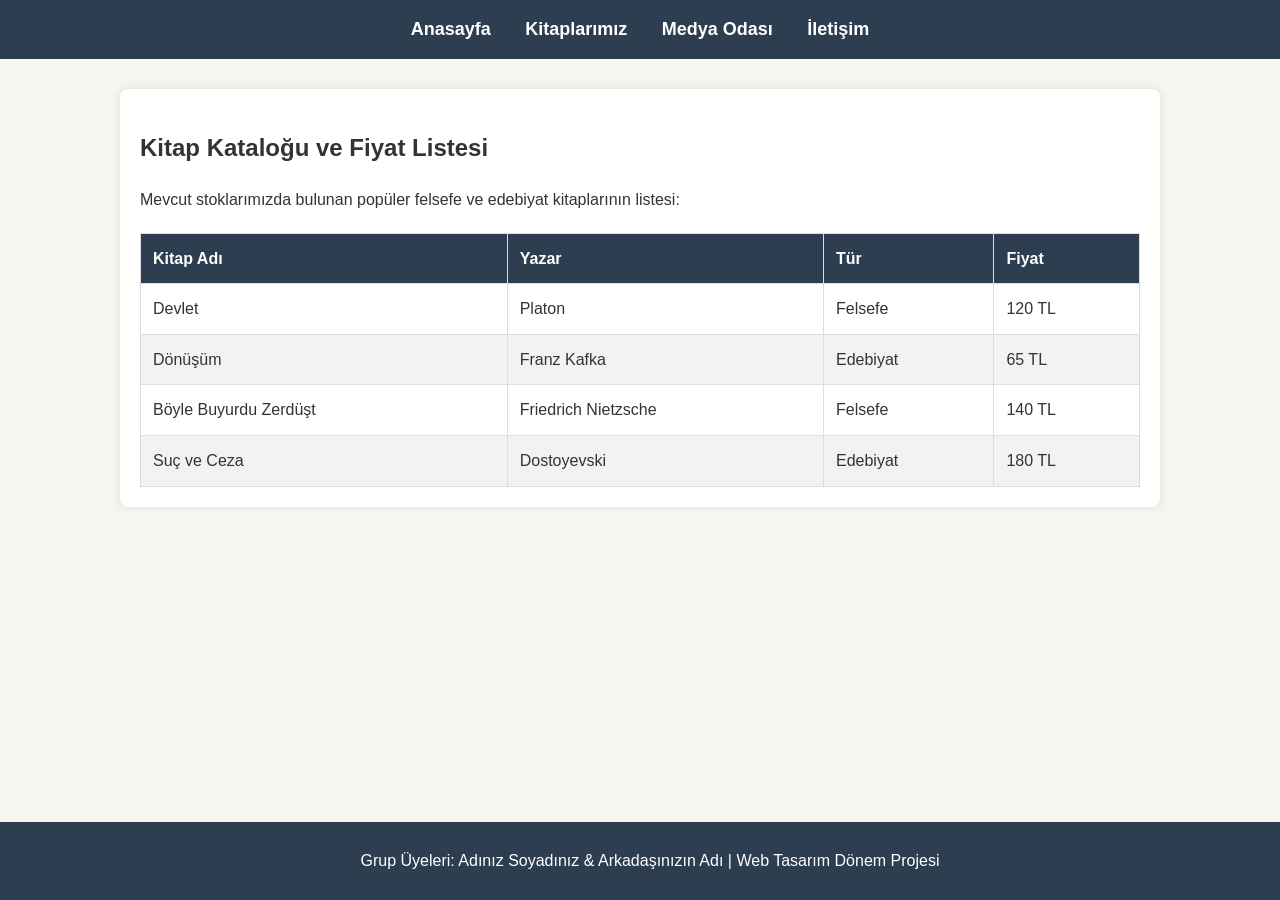
==== books.html @ affbc499 "Update books.html" ====
<!DOCTYPE html>
<html lang="tr">
<head>
    <meta charset="UTF-8">
    <title>Kitaplarımız | Fiyat Listesi</title>
    <link rel="stylesheet" href="style.css">
    
    <style>
        table {
            width: 100%;
            border-collapse: collapse;
            margin-top: 20px;
        }
        th, td {
            border: 1px solid #ddd;
            padding: 12px;
            text-align: left;
        }
        th {
            background-color: #2c3e50;
            color: white;
        }
        tr:nth-child(even) {
            background-color: #f2f2f2;
        }
    </style>
</head>
<body>

    <nav>
        <a href="index.html">Anasayfa</a>
        <a href="books.html">Kitaplarımız</a>
        <a href="media.html">Medya Odası</a>
        <a href="contact.html">İletişim</a>
    </nav>

    <div class="container">
        <h2>Kitap Kataloğu ve Fiyat Listesi</h2>
        <p>Mevcut stoklarımızda bulunan popüler felsefe ve edebiyat kitaplarının listesi:</p>

        <table>
            <thead>
                <tr>
                    <th>Kitap Adı</th>
                    <th>Yazar</th>
                    <th>Tür</th>
                    <th>Fiyat</th>
                </tr>
            </thead>
            <tbody>
                <tr>
                    <td>Devlet</td>
                    <td>Platon</td>
                    <td>Felsefe</td>
                    <td>120 TL</td>
                </tr>
                <tr>
                    <td>Dönüşüm</td>
                    <td>Franz Kafka</td>
                    <td>Edebiyat</td>
                    <td>65 TL</td>
                </tr>
                <tr>
                    <td>Böyle Buyurdu Zerdüşt</td>
                    <td>Friedrich Nietzsche</td>
                    <td>Felsefe</td>
                    <td>140 TL</td>
                </tr>
                <tr>
                    <td>Suç ve Ceza</td>
                    <td>Dostoyevski</td>
                    <td>Edebiyat</td>
                    <td>180 TL</td>
                </tr>
            </tbody>
        </table>
    </div>

    <footer>
        <p>Grup Üyeleri: Adınız Soyadınız & Arkadaşınızın Adı | Web Tasarım Dönem Projesi</p>
    </footer>

</body>
</html>
---- style.css ----
/* style.css */
body {
    font-family: 'Segoe UI', Tahoma, Geneva, Verdana, sans-serif;
    margin: 0;
    padding: 0;
    background-color: #f7f5f0;
    color: #333;
    line-height: 1.6;
}

/* Şablon Menü Çubuğu (Navigation) */
nav {
    background-color: #2c3e50;
    padding: 15px;
    text-align: center;
}

nav a {
    color: white;
    text-decoration: none;
    margin: 0 15px;
    font-weight: bold;
    font-size: 18px;
}

nav a:hover {
    color: #f1c40f;
}

/* Sayfa İçerik Alanı */
.container {
    max-width: 1000px;
    margin: 30px auto;
    padding: 20px;
    background-color: white;
    box-shadow: 0 0 10px rgba(0,0,0,0.1);
    border-radius: 8px;
    margin-bottom: 80px; /* Footer'ın altında kalmaması için */
}

/* Şablon Alt Bilgi (Footer) */
footer {
    background-color: #2c3e50;
    color: white;
    text-align: center;
    padding: 10px;
    position: fixed;
    bottom: 0;
    width: 100%;
}
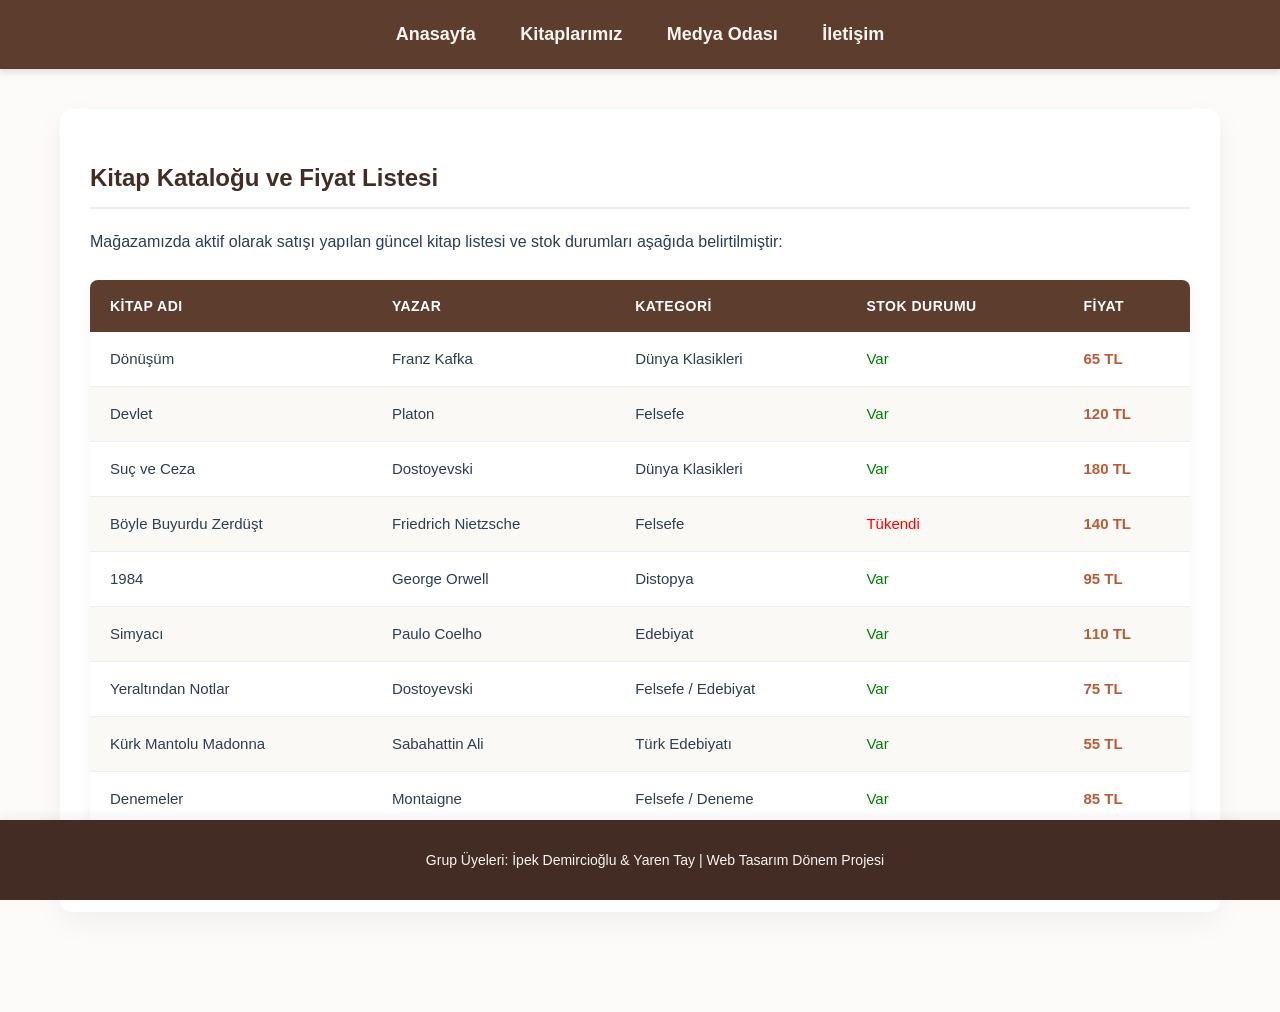
==== commit 335e3be1: "Update books.html" ====
--- a/books.html
+++ b/books.html
@@ -9,19 +9,37 @@
         table {
             width: 100%;
             border-collapse: collapse;
-            margin-top: 20px;
+            margin-top: 25px;
+            box-shadow: 0 4px 15px rgba(0,0,0,0.05);
+            border-radius: 8px;
+            overflow: hidden;
         }
         th, td {
-            border: 1px solid #ddd;
-            padding: 12px;
+            padding: 15px 20px;
             text-align: left;
         }
         th {
-            background-color: #2c3e50;
+            background-color: #5c3d2e;
             color: white;
+            font-weight: 600;
+            text-transform: uppercase;
+            font-size: 14px;
+            letter-spacing: 0.5px;
+        }
+        td {
+            border-bottom: 1px solid #eee;
+            font-size: 15px;
         }
         tr:nth-child(even) {
-            background-color: #f2f2f2;
+            background-color: #fbf9f6;
+        }
+        tr:hover {
+            background-color: #f3ede6;
+            transition: background-color 0.2s ease;
+        }
+        .price-tag {
+            font-weight: bold;
+            color: #b85c38;
         }
     </style>
 </head>
@@ -36,48 +54,95 @@
 
     <div class="container">
         <h2>Kitap Kataloğu ve Fiyat Listesi</h2>
-        <p>Mevcut stoklarımızda bulunan popüler felsefe ve edebiyat kitaplarının listesi:</p>
+        <p>Mağazamızda aktif olarak satışı yapılan güncel kitap listesi ve stok durumları aşağıda belirtilmiştir:</p>
 
         <table>
             <thead>
                 <tr>
                     <th>Kitap Adı</th>
                     <th>Yazar</th>
-                    <th>Tür</th>
+                    <th>Kategori</th>
+                    <th>Stok Durumu</th>
                     <th>Fiyat</th>
                 </tr>
             </thead>
             <tbody>
                 <tr>
+                    <td>Dönüşüm</td>
+                    <td>Franz Kafka</td>
+                    <td>Dünya Klasikleri</td>
+                    <td style="color: green; font-weight: 500;">Var</td>
+                    <td class="price-tag">65 TL</td>
+                </tr>
+                <tr>
                     <td>Devlet</td>
                     <td>Platon</td>
                     <td>Felsefe</td>
-                    <td>120 TL</td>
+                    <td style="color: green; font-weight: 500;">Var</td>
+                    <td class="price-tag">120 TL</td>
                 </tr>
                 <tr>
-                    <td>Dönüşüm</td>
-                    <td>Franz Kafka</td>
-                    <td>Edebiyat</td>
-                    <td>65 TL</td>
+                    <td>Suç ve Ceza</td>
+                    <td>Dostoyevski</td>
+                    <td>Dünya Klasikleri</td>
+                    <td style="color: green; font-weight: 500;">Var</td>
+                    <td class="price-tag">180 TL</td>
                 </tr>
                 <tr>
                     <td>Böyle Buyurdu Zerdüşt</td>
                     <td>Friedrich Nietzsche</td>
                     <td>Felsefe</td>
-                    <td>140 TL</td>
+                    <td style="color: red; font-weight: 500;">Tükendi</td>
+                    <td class="price-tag">140 TL</td>
                 </tr>
                 <tr>
-                    <td>Suç ve Ceza</td>
+                    <td>1984</td>
+                    <td>George Orwell</td>
+                    <td>Distopya</td>
+                    <td style="color: green; font-weight: 500;">Var</td>
+                    <td class="price-tag">95 TL</td>
+                </tr>
+                <tr>
+                    <td>Simyacı</td>
+                    <td>Paulo Coelho</td>
+                    <td>Edebiyat</td>
+                    <td style="color: green; font-weight: 500;">Var</td>
+                    <td class="price-tag">110 TL</td>
+                </tr>
+                <tr>
+                    <td>Yeraltından Notlar</td>
                     <td>Dostoyevski</td>
+                    <td>Felsefe / Edebiyat</td>
+                    <td style="color: green; font-weight: 500;">Var</td>
+                    <td class="price-tag">75 TL</td>
+                </tr>
+                <tr>
+                    <td>Kürk Mantolu Madonna</td>
+                    <td>Sabahattin Ali</td>
+                    <td>Türk Edebiyatı</td>
+                    <td style="color: green; font-weight: 500;">Var</td>
+                    <td class="price-tag">55 TL</td>
+                </tr>
+                <tr>
+                    <td>Denemeler</td>
+                    <td>Montaigne</td>
+                    <td>Felsefe / Deneme</td>
+                    <td style="color: green; font-weight: 500;">Var</td>
+                    <td class="price-tag">85 TL</td>
+                </tr>
+                <tr>
+                    <td>Körlük</td>
+                    <td>José Saramago</td>
                     <td>Edebiyat</td>
-                    <td>180 TL</td>
+                    <td style="color: red; font-weight: 500;">Tükendi</td>
+                    <td class="price-tag">130 TL</td>
                 </tr>
             </tbody>
         </table>
     </div>
 
     <footer>
-        <p>Grup Üyeleri: Adınız Soyadınız & Arkadaşınızın Adı | Web Tasarım Dönem Projesi</p>
+        <p>Grup Üyeleri: İpek Demircioğlu & Yaren Tay | Web Tasarım Dönem Projesi</p>
     </footer>
 
 </body>
--- a/style.css
+++ b/style.css
@@ -3,48 +3,59 @@
     font-family: 'Segoe UI', Tahoma, Geneva, Verdana, sans-serif;
     margin: 0;
     padding: 0;
-    background-color: #f7f5f0;
-    color: #333;
+    background-color: #fcfbfa; /* Kitap sayfalarını andıran hafif sıcak beyaz */
+    color: #2c3e50;
     line-height: 1.6;
 }
 
-/* Şablon Menü Çubuğu (Navigation) */
+/* Şık Menü Çubuğu */
 nav {
-    background-color: #2c3e50;
-    padding: 15px;
+    background-color: #5c3d2e; /* Kitaplık/Ahşap tonlarında kahverengi */
+    padding: 20px;
     text-align: center;
+    box-shadow: 0 4px 6px rgba(0,0,0,0.1);
 }
 
 nav a {
-    color: white;
+    color: #f8f5f1;
     text-decoration: none;
-    margin: 0 15px;
-    font-weight: bold;
+    margin: 0 20px;
+    font-weight: 600;
     font-size: 18px;
+    transition: color 0.3s ease;
 }
 
 nav a:hover {
-    color: #f1c40f;
+    color: #e8c4b8;
 }
 
 /* Sayfa İçerik Alanı */
 .container {
-    max-width: 1000px;
-    margin: 30px auto;
-    padding: 20px;
+    max-width: 1100px;
+    margin: 40px auto;
+    padding: 30px;
     background-color: white;
-    box-shadow: 0 0 10px rgba(0,0,0,0.1);
-    border-radius: 8px;
-    margin-bottom: 80px; /* Footer'ın altında kalmaması için */
+    box-shadow: 0 10px 30px rgba(0,0,0,0.05);
+    border-radius: 12px;
+    margin-bottom: 100px;
 }
 
-/* Şablon Alt Bilgi (Footer) */
+h1, h2, h3 {
+    color: #432c23;
+    border-bottom: 2px solid #f0eae4;
+    padding-bottom: 10px;
+}
+
+/* Sabit Alt Bilgi (Footer) */
 footer {
-    background-color: #2c3e50;
-    color: white;
+    background-color: #432c23;
+    color: #f8f5f1;
     text-align: center;
-    padding: 10px;
+    padding: 15px;
     position: fixed;
     bottom: 0;
     width: 100%;
-}+    font-size: 14px;
+    box-shadow: 0 -4px 10px rgba(0,0,0,0.05);
+    z-index: 1000;
+}
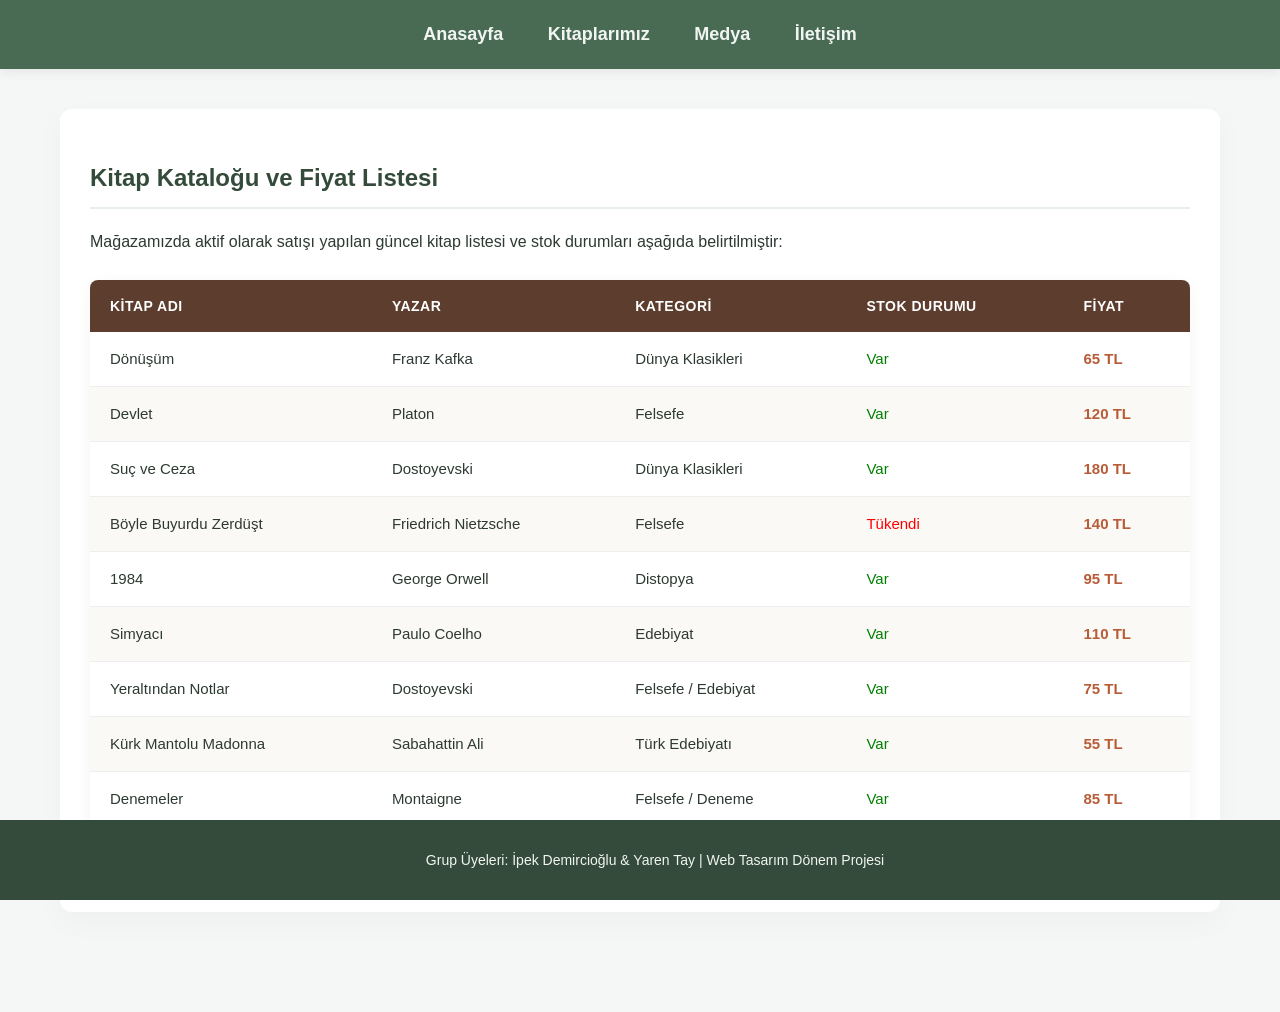
==== commit b0a528a4: "Update books.html" ====
--- a/books.html
+++ b/books.html
@@ -48,7 +48,7 @@
     <nav>
         <a href="index.html">Anasayfa</a>
         <a href="books.html">Kitaplarımız</a>
-        <a href="media.html">Medya Odası</a>
+        <a href="media.html">Medya</a>
         <a href="contact.html">İletişim</a>
     </nav>
 
--- a/style.css
+++ b/style.css
@@ -3,30 +3,30 @@
     font-family: 'Segoe UI', Tahoma, Geneva, Verdana, sans-serif;
     margin: 0;
     padding: 0;
-    background-color: #fcfbfa; /* Kitap sayfalarını andıran hafif sıcak beyaz */
-    color: #2c3e50;
+    background-color: #f4f7f5; /* Çok hafif pastel yeşil beyazı */
+    color: #2d3a31;
     line-height: 1.6;
 }
 
-/* Şık Menü Çubuğu */
+/* Şık Pastel Yeşil Menü Çubuğu */
 nav {
-    background-color: #5c3d2e; /* Kitaplık/Ahşap tonlarında kahverengi */
+    background-color: #4a6b53; /* Ana pastel yeşil tonu */
     padding: 20px;
     text-align: center;
-    box-shadow: 0 4px 6px rgba(0,0,0,0.1);
+    box-shadow: 0 4px 10px rgba(0,0,0,0.06);
 }
 
 nav a {
-    color: #f8f5f1;
+    color: #f0f5f1;
     text-decoration: none;
     margin: 0 20px;
     font-weight: 600;
     font-size: 18px;
-    transition: color 0.3s ease;
+    transition: all 0.3s ease;
 }
 
 nav a:hover {
-    color: #e8c4b8;
+    color: #b3cbb9;
 }
 
 /* Sayfa İçerik Alanı */
@@ -35,27 +35,26 @@
     margin: 40px auto;
     padding: 30px;
     background-color: white;
-    box-shadow: 0 10px 30px rgba(0,0,0,0.05);
+    box-shadow: 0 10px 30px rgba(0,0,0,0.03);
     border-radius: 12px;
     margin-bottom: 100px;
 }
 
 h1, h2, h3 {
-    color: #432c23;
-    border-bottom: 2px solid #f0eae4;
+    color: #344a3a;
+    border-bottom: 2px solid #e8efe9;
     padding-bottom: 10px;
 }
 
 /* Sabit Alt Bilgi (Footer) */
 footer {
-    background-color: #432c23;
-    color: #f8f5f1;
+    background-color: #344a3a;
+    color: #f0f5f1;
     text-align: center;
     padding: 15px;
     position: fixed;
     bottom: 0;
     width: 100%;
     font-size: 14px;
-    box-shadow: 0 -4px 10px rgba(0,0,0,0.05);
     z-index: 1000;
 }
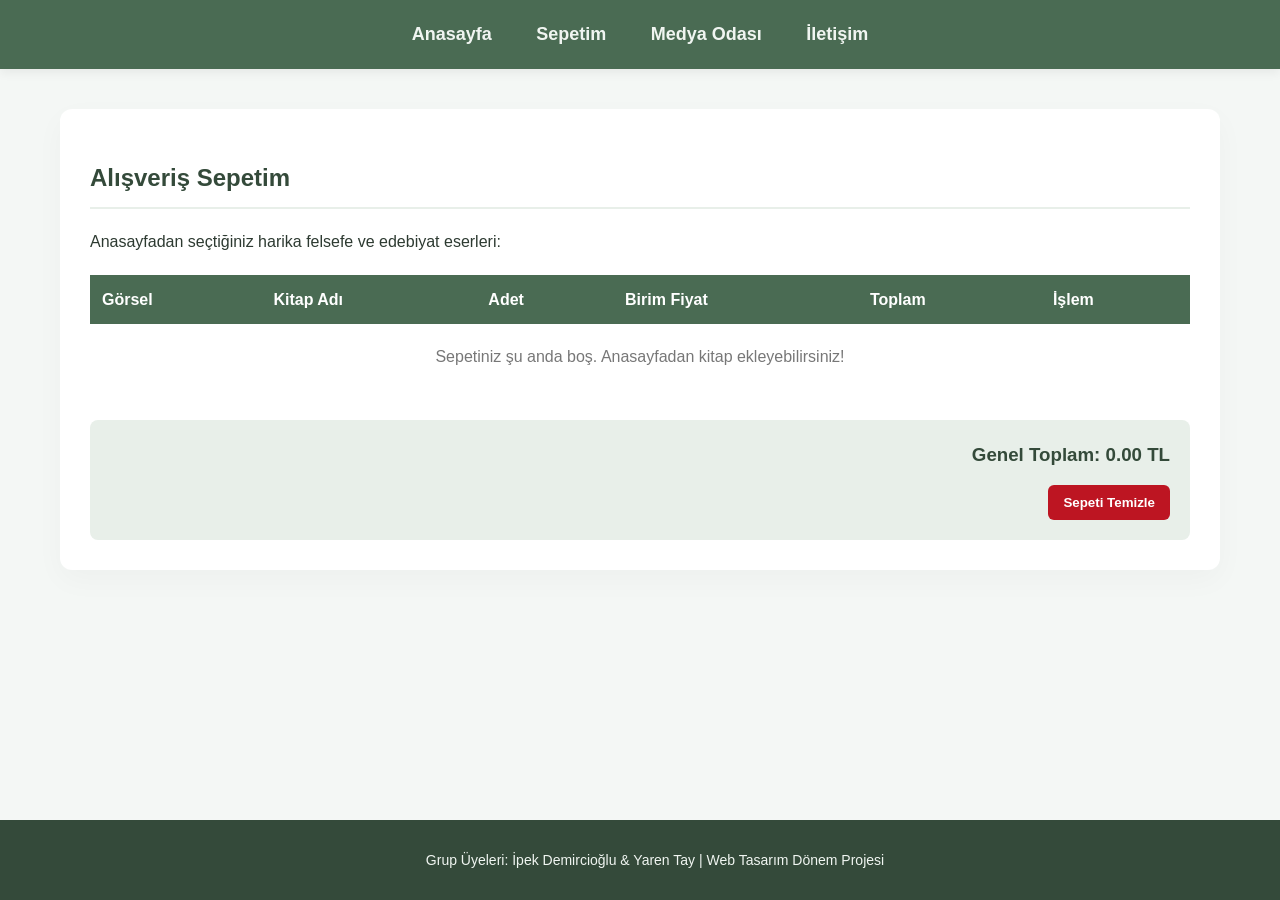
==== commit 71843293: "Refactor books.html for shopping cart functionality" ====
--- a/books.html
+++ b/books.html
@@ -2,148 +2,103 @@
 <html lang="tr">
 <head>
     <meta charset="UTF-8">
-    <title>Kitaplarımız | Fiyat Listesi</title>
+    <title>Bilge Kitaplığı | Sepetim</title>
     <link rel="stylesheet" href="style.css">
-    
-    <style>
-        table {
-            width: 100%;
-            border-collapse: collapse;
-            margin-top: 25px;
-            box-shadow: 0 4px 15px rgba(0,0,0,0.05);
-            border-radius: 8px;
-            overflow: hidden;
-        }
-        th, td {
-            padding: 15px 20px;
-            text-align: left;
-        }
-        th {
-            background-color: #5c3d2e;
-            color: white;
-            font-weight: 600;
-            text-transform: uppercase;
-            font-size: 14px;
-            letter-spacing: 0.5px;
-        }
-        td {
-            border-bottom: 1px solid #eee;
-            font-size: 15px;
-        }
-        tr:nth-child(even) {
-            background-color: #fbf9f6;
-        }
-        tr:hover {
-            background-color: #f3ede6;
-            transition: background-color 0.2s ease;
-        }
-        .price-tag {
-            font-weight: bold;
-            color: #b85c38;
-        }
-    </style>
 </head>
 <body>
 
     <nav>
         <a href="index.html">Anasayfa</a>
-        <a href="books.html">Kitaplarımız</a>
-        <a href="media.html">Medya</a>
+        <a href="books.html">Sepetim</a>
+        <a href="media.html">Medya Odası</a>
         <a href="contact.html">İletişim</a>
     </nav>
 
     <div class="container">
-        <h2>Kitap Kataloğu ve Fiyat Listesi</h2>
-        <p>Mağazamızda aktif olarak satışı yapılan güncel kitap listesi ve stok durumları aşağıda belirtilmiştir:</p>
+        <h2>Alışveriş Sepetim</h2>
+        <p>Anasayfadan seçtiğiniz harika felsefe ve edebiyat eserleri:</p>
 
-        <table>
+        <!-- Dinamik Sepet Listesi Tablosu -->
+        <table style="width: 100%; border-collapse: collapse; margin-top: 20px; text-align: left;">
             <thead>
-                <tr>
-                    <th>Kitap Adı</th>
-                    <th>Yazar</th>
-                    <th>Kategori</th>
-                    <th>Stok Durumu</th>
-                    <th>Fiyat</th>
+                <tr style="background-color: #4a6b53; color: white;">
+                    <th style="padding: 12px;">Görsel</th>
+                    <th style="padding: 12px;">Kitap Adı</th>
+                    <th style="padding: 12px;">Adet</th>
+                    <th style="padding: 12px;">Birim Fiyat</th>
+                    <th style="padding: 12px;">Toplam</th>
+                    <th style="padding: 12px;">İşlem</th>
                 </tr>
             </thead>
-            <tbody>
-                <tr>
-                    <td>Dönüşüm</td>
-                    <td>Franz Kafka</td>
-                    <td>Dünya Klasikleri</td>
-                    <td style="color: green; font-weight: 500;">Var</td>
-                    <td class="price-tag">65 TL</td>
-                </tr>
-                <tr>
-                    <td>Devlet</td>
-                    <td>Platon</td>
-                    <td>Felsefe</td>
-                    <td style="color: green; font-weight: 500;">Var</td>
-                    <td class="price-tag">120 TL</td>
-                </tr>
-                <tr>
-                    <td>Suç ve Ceza</td>
-                    <td>Dostoyevski</td>
-                    <td>Dünya Klasikleri</td>
-                    <td style="color: green; font-weight: 500;">Var</td>
-                    <td class="price-tag">180 TL</td>
-                </tr>
-                <tr>
-                    <td>Böyle Buyurdu Zerdüşt</td>
-                    <td>Friedrich Nietzsche</td>
-                    <td>Felsefe</td>
-                    <td style="color: red; font-weight: 500;">Tükendi</td>
-                    <td class="price-tag">140 TL</td>
-                </tr>
-                <tr>
-                    <td>1984</td>
-                    <td>George Orwell</td>
-                    <td>Distopya</td>
-                    <td style="color: green; font-weight: 500;">Var</td>
-                    <td class="price-tag">95 TL</td>
-                </tr>
-                <tr>
-                    <td>Simyacı</td>
-                    <td>Paulo Coelho</td>
-                    <td>Edebiyat</td>
-                    <td style="color: green; font-weight: 500;">Var</td>
-                    <td class="price-tag">110 TL</td>
-                </tr>
-                <tr>
-                    <td>Yeraltından Notlar</td>
-                    <td>Dostoyevski</td>
-                    <td>Felsefe / Edebiyat</td>
-                    <td style="color: green; font-weight: 500;">Var</td>
-                    <td class="price-tag">75 TL</td>
-                </tr>
-                <tr>
-                    <td>Kürk Mantolu Madonna</td>
-                    <td>Sabahattin Ali</td>
-                    <td>Türk Edebiyatı</td>
-                    <td style="color: green; font-weight: 500;">Var</td>
-                    <td class="price-tag">55 TL</td>
-                </tr>
-                <tr>
-                    <td>Denemeler</td>
-                    <td>Montaigne</td>
-                    <td>Felsefe / Deneme</td>
-                    <td style="color: green; font-weight: 500;">Var</td>
-                    <td class="price-tag">85 TL</td>
-                </tr>
-                <tr>
-                    <td>Körlük</td>
-                    <td>José Saramago</td>
-                    <td>Edebiyat</td>
-                    <td style="color: red; font-weight: 500;">Tükendi</td>
-                    <td class="price-tag">130 TL</td>
-                </tr>
+            <tbody id="sepetTabloGövde">
+                <!-- JavaScript burayı otomatik dolduracak -->
             </tbody>
         </table>
+
+        <!-- Toplam Fiyat Alanı -->
+        <div style="margin-top: 30px; text-align: right; padding: 20px; background-color: #e8efe9; border-radius: 8px;">
+            <h3 style="border: none; margin: 0; padding: 0; color: #344a3a;">
+                Genel Toplam: <span id="sepetToplamTutar">0.00</span> TL
+            </h3>
+            <button onclick="sepetiTemizle()" style="background-color: #bd1522; color: white; border: none; padding: 10px 15px; border-radius: 6px; margin-top: 15px; font-weight: bold; cursor: pointer;">Sepeti Temizle</button>
+        </div>
     </div>
 
     <footer>
         <p>Grup Üyeleri: İpek Demircioğlu & Yaren Tay | Web Tasarım Dönem Projesi</p>
     </footer>
 
+    <!-- Sepet Hesaplama ve Listeleme Motoru -->
+    <script>
+        document.addEventListener("DOMContentLoaded", function() {
+            sepetiListele();
+        });
+
+        function sepetiListele() {
+            let sepet = JSON.parse(localStorage.getItem('sepet')) || [];
+            let tabloGövde = document.getElementById('sepetTabloGövde');
+            let toplamAlan = document.getElementById('sepetToplamTutar');
+            
+            tabloGövde.innerHTML = "";
+            let genelToplam = 0;
+
+            if (sepet.length === 0) {
+                tabloGövde.innerHTML = `<tr><td colspan="6" style="padding: 20px; text-align: center; color: #777;">Sepetiniz şu anda boş. Anasayfadan kitap ekleyebilirsiniz!</td></tr>`;
+                toplamAlan.innerText = "0.00";
+                return;
+            }
+
+            sepet.forEach((item, index) => {
+                let satirToplam = item.fiyat * item.adet;
+                genelToplam += satirToplam;
+
+                tabloGövde.innerHTML += `
+                    <tr style="border-bottom: 1px solid #e8efe9;">
+                        <td style="padding: 12px;"><img src="${item.resim}" style="width: 50px; height: 75px; object-fit: cover; border-radius: 4px;"></td>
+                        <td style="padding: 12px; font-weight: bold; color: #2d3a31;">${item.ad}</td>
+                        <td style="padding: 12px; font-weight: bold;">${item.adet} Adet</td>
+                        <td style="padding: 12px;">${item.fiyat.toFixed(2)} TL</td>
+                        <td style="padding: 12px; color: #4a6b53; font-weight: bold;">${satirToplam.toFixed(2)} TL</td>
+                        <td style="padding: 12px;"><button onclick="urunSil(${index})" style="background: none; border: none; color: #bd1522; font-weight: bold; cursor: pointer;">Kaldır</button></td>
+                    </tr>
+                `;
+            });
+
+            toplamAlan.innerText = genelToplam.toFixed(2);
+        }
+
+        function urunSil(index) {
+            let sepet = JSON.parse(localStorage.getItem('sepet')) || [];
+            sepet.splice(index, 1);
+            localStorage.setItem('sepet', JSON.stringify(sepet));
+            sepetiListele();
+        }
+
+        function sepetiTemizle() {
+            localStorage.removeItem('sepet');
+            sepetiListele();
+        }
+    </script>
+
 </body>
 </html>
--- a/style.css
+++ b/style.css
@@ -3,14 +3,14 @@
     font-family: 'Segoe UI', Tahoma, Geneva, Verdana, sans-serif;
     margin: 0;
     padding: 0;
-    background-color: #f4f7f5; /* Çok hafif pastel yeşil beyazı */
+    background-color: #f4f7f5;
     color: #2d3a31;
     line-height: 1.6;
 }
 
 /* Şık Pastel Yeşil Menü Çubuğu */
 nav {
-    background-color: #4a6b53; /* Ana pastel yeşil tonu */
+    background-color: #4a6b53;
     padding: 20px;
     text-align: center;
     box-shadow: 0 4px 10px rgba(0,0,0,0.06);
@@ -46,6 +46,24 @@
     padding-bottom: 10px;
 }
 
+/* Trendyol Tarzı Sepete Ekle Butonu */
+.btn-add {
+    background-color: #4a6b53;
+    color: white;
+    border: none;
+    padding: 8px 12px;
+    border-radius: 6px;
+    font-weight: bold;
+    cursor: pointer;
+    width: 100%;
+    margin-top: 10px;
+    transition: background 0.2s;
+}
+
+.btn-add:hover {
+    background-color: #344a3a;
+}
+
 /* Sabit Alt Bilgi (Footer) */
 footer {
     background-color: #344a3a;
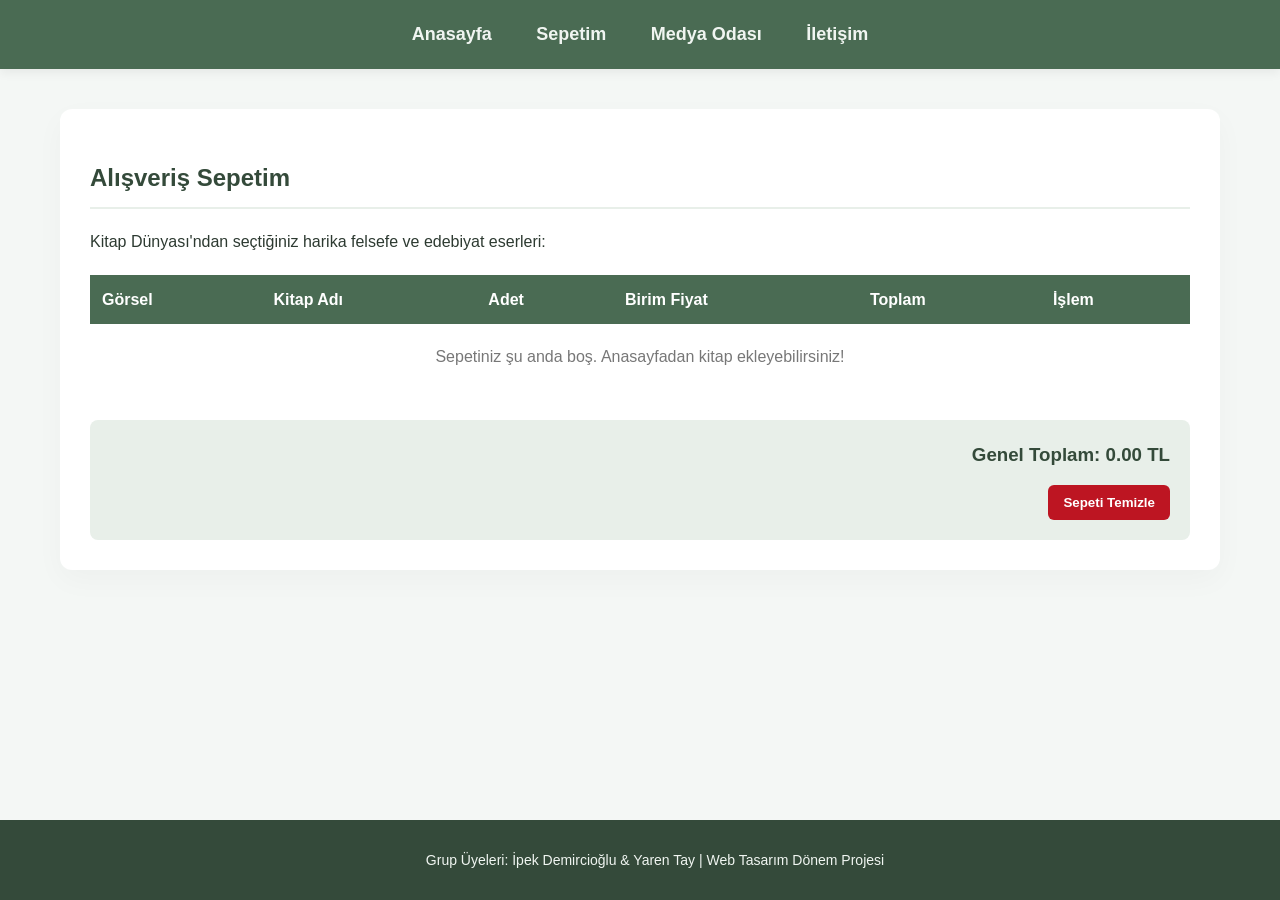
==== commit fa1f816a: "Update books.html" ====
--- a/books.html
+++ b/books.html
@@ -2,7 +2,7 @@
 <html lang="tr">
 <head>
     <meta charset="UTF-8">
-    <title>Bilge Kitaplığı | Sepetim</title>
+    <title>Kitap Dünyası | Sepetim</title>
     <link rel="stylesheet" href="style.css">
 </head>
 <body>
@@ -16,9 +16,8 @@
 
     <div class="container">
         <h2>Alışveriş Sepetim</h2>
-        <p>Anasayfadan seçtiğiniz harika felsefe ve edebiyat eserleri:</p>
+        <p>Kitap Dünyası'ndan seçtiğiniz harika felsefe ve edebiyat eserleri:</p>
 
-        <!-- Dinamik Sepet Listesi Tablosu -->
         <table style="width: 100%; border-collapse: collapse; margin-top: 20px; text-align: left;">
             <thead>
                 <tr style="background-color: #4a6b53; color: white;">
@@ -31,11 +30,9 @@
                 </tr>
             </thead>
             <tbody id="sepetTabloGövde">
-                <!-- JavaScript burayı otomatik dolduracak -->
-            </tbody>
+                </tbody>
         </table>
 
-        <!-- Toplam Fiyat Alanı -->
         <div style="margin-top: 30px; text-align: right; padding: 20px; background-color: #e8efe9; border-radius: 8px;">
             <h3 style="border: none; margin: 0; padding: 0; color: #344a3a;">
                 Genel Toplam: <span id="sepetToplamTutar">0.00</span> TL
@@ -48,7 +45,6 @@
         <p>Grup Üyeleri: İpek Demircioğlu & Yaren Tay | Web Tasarım Dönem Projesi</p>
     </footer>
 
-    <!-- Sepet Hesaplama ve Listeleme Motoru -->
     <script>
         document.addEventListener("DOMContentLoaded", function() {
             sepetiListele();
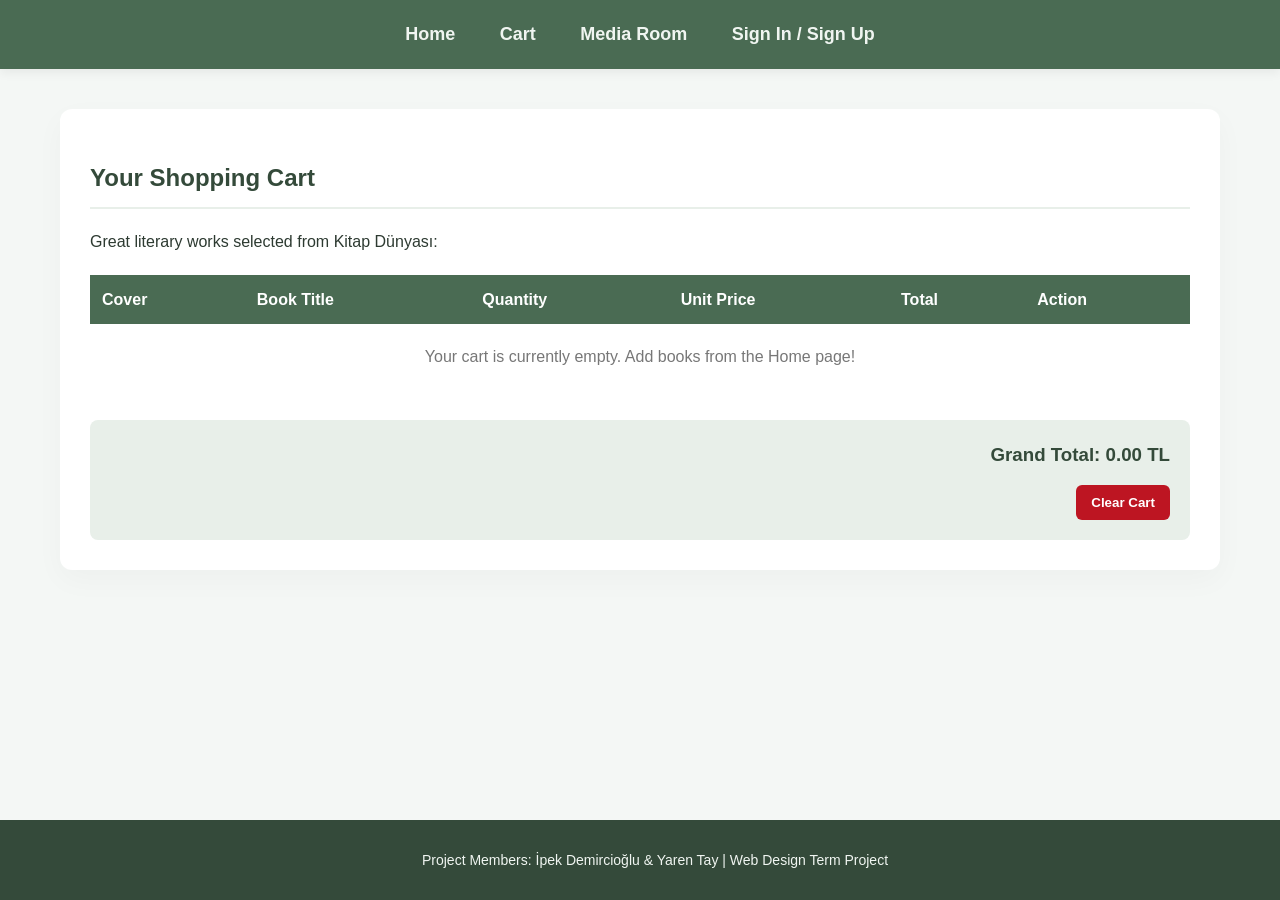
==== commit 0ecd5ff2: "Update books.html" ====
--- a/books.html
+++ b/books.html
@@ -1,48 +1,49 @@
 <!DOCTYPE html>
-<html lang="tr">
+<html lang="en">
 <head>
     <meta charset="UTF-8">
-    <title>Kitap Dünyası | Sepetim</title>
+    <title>Kitap Dünyası | Shopping Cart</title>
     <link rel="stylesheet" href="style.css">
 </head>
 <body>
 
     <nav>
-        <a href="index.html">Anasayfa</a>
-        <a href="books.html">Sepetim</a>
-        <a href="media.html">Medya Odası</a>
-        <a href="contact.html">İletişim</a>
+        <a href="index.html">Home</a>
+        <a href="books.html">Cart</a>
+        <a href="media.html">Media Room</a>
+        <a href="login.html">Sign In / Sign Up</a>
     </nav>
 
     <div class="container">
-        <h2>Alışveriş Sepetim</h2>
-        <p>Kitap Dünyası'ndan seçtiğiniz harika felsefe ve edebiyat eserleri:</p>
+        <h2>Your Shopping Cart</h2>
+        <p>Great literary works selected from Kitap Dünyası:</p>
 
         <table style="width: 100%; border-collapse: collapse; margin-top: 20px; text-align: left;">
             <thead>
                 <tr style="background-color: #4a6b53; color: white;">
-                    <th style="padding: 12px;">Görsel</th>
-                    <th style="padding: 12px;">Kitap Adı</th>
-                    <th style="padding: 12px;">Adet</th>
-                    <th style="padding: 12px;">Birim Fiyat</th>
-                    <th style="padding: 12px;">Toplam</th>
-                    <th style="padding: 12px;">İşlem</th>
+                    <th style="padding: 12px;">Cover</th>
+                    <th style="padding: 12px;">Book Title</th>
+                    <th style="padding: 12px;">Quantity</th>
+                    <th style="padding: 12px;">Unit Price</th>
+                    <th style="padding: 12px;">Total</th>
+                    <th style="padding: 12px;">Action</th>
                 </tr>
             </thead>
             <tbody id="sepetTabloGövde">
-                </tbody>
+                <!-- JavaScript handles here -->
+            </tbody>
         </table>
 
         <div style="margin-top: 30px; text-align: right; padding: 20px; background-color: #e8efe9; border-radius: 8px;">
             <h3 style="border: none; margin: 0; padding: 0; color: #344a3a;">
-                Genel Toplam: <span id="sepetToplamTutar">0.00</span> TL
+                Grand Total: <span id="sepetToplamTutar">0.00</span> TL
             </h3>
-            <button onclick="sepetiTemizle()" style="background-color: #bd1522; color: white; border: none; padding: 10px 15px; border-radius: 6px; margin-top: 15px; font-weight: bold; cursor: pointer;">Sepeti Temizle</button>
+            <button onclick="sepetiTemizle()" style="background-color: #bd1522; color: white; border: none; padding: 10px 15px; border-radius: 6px; margin-top: 15px; font-weight: bold; cursor: pointer;">Clear Cart</button>
         </div>
     </div>
 
     <footer>
-        <p>Grup Üyeleri: İpek Demircioğlu & Yaren Tay | Web Tasarım Dönem Projesi</p>
+        <p>Project Members: İpek Demircioğlu & Yaren Tay | Web Design Term Project</p>
     </footer>
 
     <script>
@@ -59,7 +60,7 @@
             let genelToplam = 0;
 
             if (sepet.length === 0) {
-                tabloGövde.innerHTML = `<tr><td colspan="6" style="padding: 20px; text-align: center; color: #777;">Sepetiniz şu anda boş. Anasayfadan kitap ekleyebilirsiniz!</td></tr>`;
+                tabloGövde.innerHTML = `<tr><td colspan="6" style="padding: 20px; text-align: center; color: #777;">Your cart is currently empty. Add books from the Home page!</td></tr>`;
                 toplamAlan.innerText = "0.00";
                 return;
             }
@@ -72,10 +73,10 @@
                     <tr style="border-bottom: 1px solid #e8efe9;">
                         <td style="padding: 12px;"><img src="${item.resim}" style="width: 50px; height: 75px; object-fit: cover; border-radius: 4px;"></td>
                         <td style="padding: 12px; font-weight: bold; color: #2d3a31;">${item.ad}</td>
-                        <td style="padding: 12px; font-weight: bold;">${item.adet} Adet</td>
+                        <td style="padding: 12px; font-weight: bold;">${item.adet} Pcs</td>
                         <td style="padding: 12px;">${item.fiyat.toFixed(2)} TL</td>
                         <td style="padding: 12px; color: #4a6b53; font-weight: bold;">${satirToplam.toFixed(2)} TL</td>
-                        <td style="padding: 12px;"><button onclick="urunSil(${index})" style="background: none; border: none; color: #bd1522; font-weight: bold; cursor: pointer;">Kaldır</button></td>
+                        <td style="padding: 12px;"><button onclick="urunSil(${index})" style="background: none; border: none; color: #bd1522; font-weight: bold; cursor: pointer;">Remove</button></td>
                     </tr>
                 `;
             });
--- a/style.css
+++ b/style.css
@@ -8,7 +8,7 @@
     line-height: 1.6;
 }
 
-/* Şık Pastel Yeşil Menü Çubuğu */
+/* Elegant Pastel Green Navigation Bar */
 nav {
     background-color: #4a6b53;
     padding: 20px;
@@ -29,7 +29,7 @@
     color: #b3cbb9;
 }
 
-/* Sayfa İçerik Alanı */
+/* Page Container */
 .container {
     max-width: 1100px;
     margin: 40px auto;
@@ -46,7 +46,7 @@
     padding-bottom: 10px;
 }
 
-/* Trendyol Tarzı Sepete Ekle Butonu */
+/* Add to Cart Button */
 .btn-add {
     background-color: #4a6b53;
     color: white;
@@ -64,7 +64,45 @@
     background-color: #344a3a;
 }
 
-/* Sabit Alt Bilgi (Footer) */
+/* Login/Register Form Styles */
+.auth-box {
+    max-width: 400px;
+    margin: 30px auto;
+    padding: 25px;
+    border: 1px solid #e1ebd5;
+    border-radius: 10px;
+    background-color: #fafcfb;
+    box-shadow: 0 4px 15px rgba(0,0,0,0.02);
+}
+
+.form-group {
+    margin-bottom: 15px;
+    text-align: left;
+}
+
+.form-group label {
+    display: block;
+    font-weight: 600;
+    margin-bottom: 5px;
+    color: #344a3a;
+    font-size: 14px;
+}
+
+.form-group input {
+    width: 100%;
+    padding: 10px;
+    border: 1px solid #ccc;
+    border-radius: 6px;
+    font-size: 14px;
+    box-sizing: border-box;
+}
+
+.form-group input:focus {
+    border-color: #4a6b53;
+    outline: none;
+}
+
+/* Fixed Footer */
 footer {
     background-color: #344a3a;
     color: #f0f5f1;
